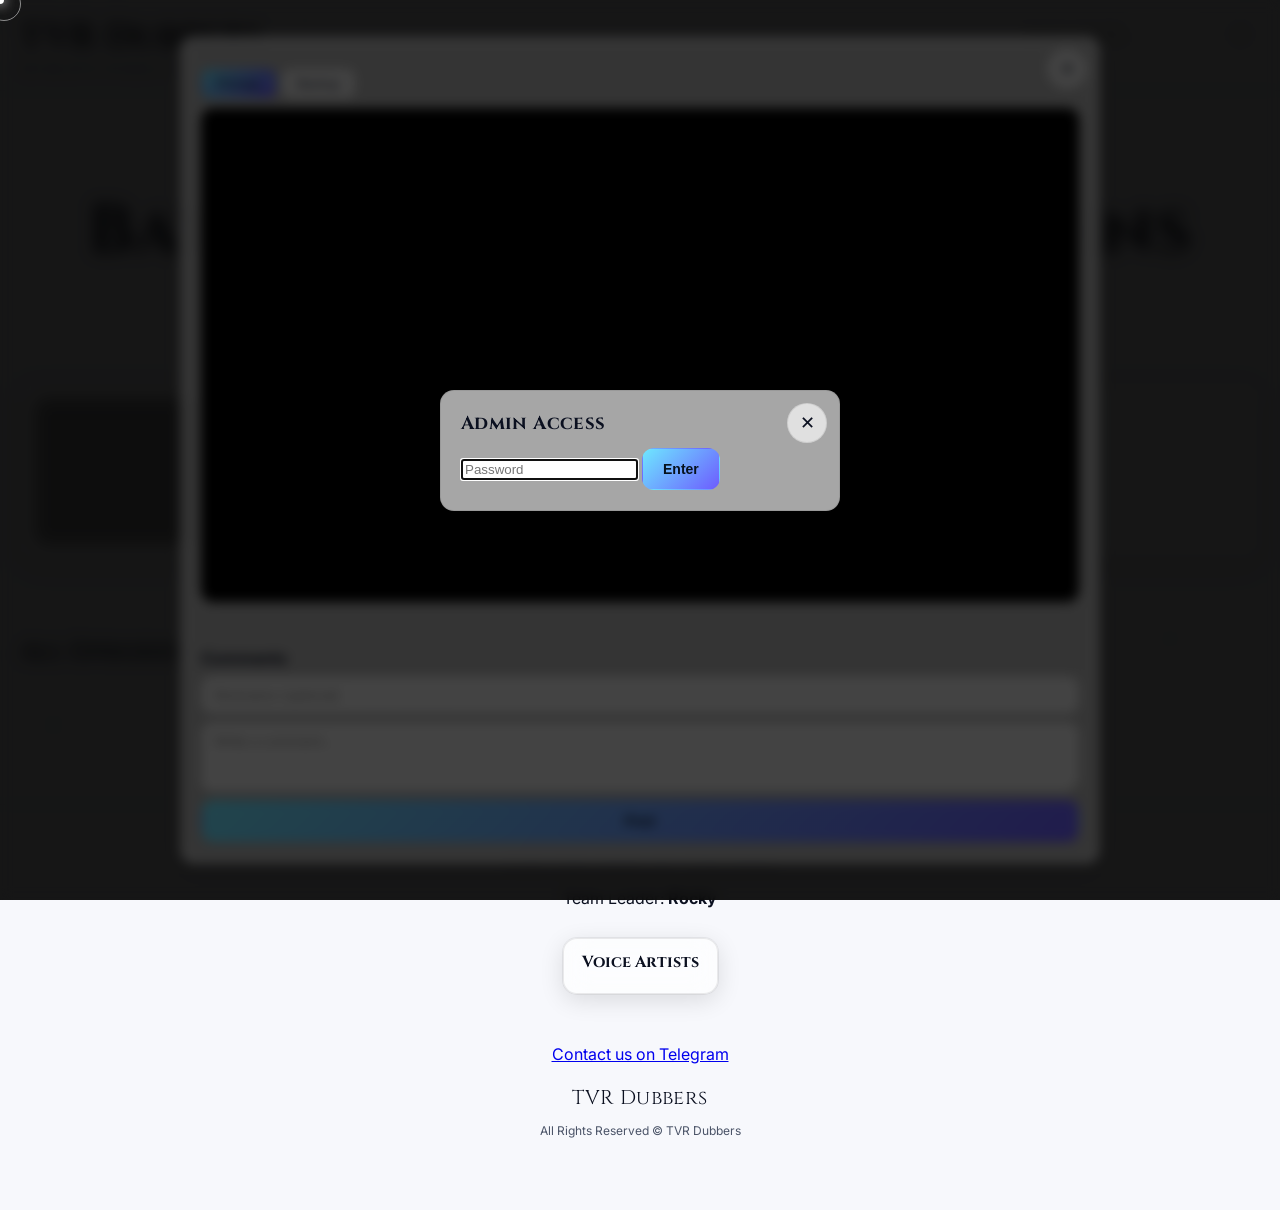
==== index.html @ c74869da "Add files via upload" ====
<!doctype html>
<html lang="en">
<head>
  <meta charset="utf-8" />
  <meta name="viewport" content="width=device-width, initial-scale=1, viewport-fit=cover" />
  <meta name="theme-color" content="#020408" />
  <title>TVR Dubbers — Bangla Donghua</title>
  <meta name="description" content="TVR Dubbers — Bangla-dubbed donghua. We Believe in Quality." />
  <meta property="og:title" content="TVR Dubbers — Bangla Donghua" />
  <meta property="og:description" content="Bangla-dubbed donghua streaming. We Believe in Quality." />
  <meta property="og:type" content="website" />
  <meta name="twitter:card" content="summary_large_image" />
  <link rel="preconnect" href="https://fonts.googleapis.com" />
  <link rel="preconnect" href="https://fonts.gstatic.com" crossorigin />
  <link rel="stylesheet" href="https://fonts.googleapis.com/css2?family=Cinzel:wght@600;800&family=Inter:wght@400;500;600;700&display=swap" />
  <link rel="stylesheet" href="./styles.css" />
  <link rel="icon" href="/favicon.ico" />
</head>
<body class="dark">
  <canvas id="particles" aria-hidden="true"></canvas>
  <div id="cursor-dot" aria-hidden="true"></div>
  <div id="cursor-ring" aria-hidden="true"></div>

  <header class="site-header">
    <div class="brand">
      <h1 id="site-title" class="cycle">TVR Dubbers</h1>
      <p id="site-motto" class="motto">We Believe in Quality</p>
    </div>
    <div class="header-tools">
      <div class="search-wrap">
        <input id="search" type="search" placeholder="Search episodes…" autocomplete="off" />
        <div id="search-results" class="search-results" hidden></div>
      </div>
      <button id="theme-toggle" class="theme-toggle" aria-label="Toggle theme">
        <span class="sun">☀</span><span class="moon">☾</span>
      </button>
    </div>
  </header>

  <main>
    <section class="hero">
      <span class="badge">Now Streaming — in Bangla Dub</span>
      <h2 class="hero-title cycle">Battle Through the Heavens</h2>
      <div class="hero-cta">
        <button id="watch-now" class="btn btn-primary">▶ Watch Now</button>
        <button id="watch-trailer" class="btn btn-ghost">◈ Upcoming Episode</button>
      </div>
    </section>

    <section class="countdown-section" id="countdown-section" hidden>
      <p class="countdown-label">Next Episode In</p>
      <div class="countdown glass">
        <div><span id="cd-days">00</span><small>Days</small></div>
        <div><span id="cd-hours">00</span><small>Hours</small></div>
        <div><span id="cd-mins">00</span><small>Min</small></div>
        <div><span id="cd-secs">00</span><small>Sec</small></div>
      </div>
    </section>

    <section class="special-section" id="special-section">
      <div class="special-tile glass" id="special-tile">
        <div class="special-thumb"><img id="special-thumb-img" alt="" loading="lazy" /></div>
        <div class="special-meta">
          <h3 class="cycle">Special Episode</h3>
          <p id="special-label">Season 1, 18 Episodes 4K</p>
        </div>
      </div>
      <div class="special-strip" id="special-strip"></div>
    </section>

    <section class="episodes-section">
      <div class="section-head">
        <h3 class="cycle">All Episodes</h3>
        <div class="genre-chips" id="genre-chips"></div>
      </div>
      <div class="episode-grid" id="episode-grid">
        <div class="skeleton"></div><div class="skeleton"></div>
        <div class="skeleton"></div><div class="skeleton"></div>
      </div>
    </section>
  </main>

  <footer class="site-footer">
    <p class="caption cycle">For the Fans, by The Fans</p>
    <p class="team-leader">Team Leader: <strong>Rocky</strong></p>
    <div class="artists glass">
      <h4>Voice Artists</h4>
      <ul id="artists-list"></ul>
    </div>
    <div class="socials" id="socials"></div>
    <p class="contact"><a id="contact-telegram" href="#">Contact us on Telegram</a></p>
    <p class="footer-title cycle" id="footer-title">TVR Dubbers</p>
    <p class="rights">All Rights Reserved © <span id="footer-year"></span> TVR Dubbers</p>
  </footer>

  <!-- Special fullscreen -->
  <div id="special-full" class="special-full" hidden>
    <button class="close" id="special-close" aria-label="Close">✕</button>
    <h2 class="cycle">Special Episodes</h2>
    <div class="episode-grid" id="special-full-grid"></div>
  </div>

  <!-- Player modal -->
  <div id="player-modal" class="modal" hidden>
    <div class="modal-panel glass">
      <button class="close" id="player-close" aria-label="Close">✕</button>
      <h3 id="player-title" class="cycle"></h3>
      <div class="server-tabs">
        <button class="tab active" data-server="primary">Primary</button>
        <button class="tab" data-server="backup">Backup</button>
      </div>
      <div class="player-frame">
        <iframe id="player-iframe" allow="autoplay; encrypted-media; fullscreen" allowfullscreen referrerpolicy="no-referrer"></iframe>
      </div>
      <div class="reactions">
        <div class="reaction-bar" id="reaction-bar"></div>
        <div class="reaction-counts" id="reaction-counts"></div>
      </div>
      <div class="comments">
        <h4>Comments</h4>
        <form id="comment-form" class="comment-form">
          <input name="nickname" placeholder="Nickname (optional)" maxlength="40" />
          <textarea name="body" placeholder="Write a comment…" maxlength="800" required></textarea>
          <button type="submit" class="btn btn-primary">Post</button>
        </form>
        <ul id="comment-list" class="comment-list"></ul>
      </div>
      <button id="next-episode" class="btn btn-ghost next-btn">Next Episode ▸</button>
    </div>
  </div>

  <!-- Admin password modal -->
  <div id="admin-modal" class="modal" hidden>
    <div class="modal-panel glass small">
      <button class="close" id="admin-close" aria-label="Close">✕</button>
      <h3 class="cycle">Admin Access</h3>
      <form id="admin-login-form">
        <input type="password" name="password" placeholder="Password" required autofocus />
        <button class="btn btn-primary" type="submit">Enter</button>
        <p id="admin-login-error" class="err" hidden>Incorrect password.</p>
      </form>
    </div>
  </div>

  <!-- Toast -->
  <div id="toast" class="toast" hidden></div>

  <script src="./config.js"></script>
  <script src="./app.js" defer></script>
</body>
</html>
---- styles.css ----
/* TVR Dubbers — dark glassmorphism, GPU-friendly */

:root {
  --bg: #020408;
  --fg: #eef2ff;
  --muted: #9aa3b2;
  --glass-bg: rgba(255, 255, 255, 0.05);
  --glass-border: rgba(255, 255, 255, 0.12);
  --tile-shadow: 0 6px 24px rgba(255, 255, 255, 0.06), 0 0 0 1px rgba(255,255,255,0.05);
  --accent: #6ee7ff;
  --danger: #ff5c7a;
  --radius: 14px;
}
body.light {
  --bg: #f7f8fc;
  --fg: #0b1020;
  --muted: #4b5468;
  --glass-bg: rgba(255, 255, 255, 0.65);
  --glass-border: rgba(0, 0, 0, 0.08);
  --tile-shadow: 0 6px 24px rgba(0, 0, 0, 0.12), 0 0 0 1px rgba(0,0,0,0.06);
}

* { box-sizing: border-box; }
html, body { margin: 0; padding: 0; }
html { scroll-behavior: smooth; }
body {
  background: var(--bg);
  color: var(--fg);
  font-family: "Inter", system-ui, -apple-system, Segoe UI, Roboto, sans-serif;
  min-height: 100vh;
  overflow-x: hidden;
  -webkit-font-smoothing: antialiased;
}

@keyframes cycle {
  0%   { color: #6ee7ff; text-shadow: 0 0 8px rgba(110,231,255,.4); }
  10%  { color: #ffffff; text-shadow: 0 0 12px rgba(255,80,80,.6); }
  20%  { color: #6bff9e; text-shadow: 0 0 12px rgba(107,255,158,.7); }
  30%  { color: #6d5cff; text-shadow: 0 0 10px rgba(109,92,255,.5); }
  40%  { color: #ff4fa3; text-shadow: 0 0 10px rgba(255,79,163,.5); }
  50%  { color: #f3f0e8; text-shadow: none; }
  60%  { color: #ffc7d6; text-shadow: 0 0 10px rgba(255,255,255,.5); }
  70%  { color: #4fa3ff; text-shadow: 0 0 10px rgba(135,206,250,.6); }
  80%  { color: #ffffff; text-shadow: 0 0 10px rgba(255,180,220,.5); }
  100% { color: #6ee7ff; text-shadow: 0 0 8px rgba(110,231,255,.4); }
}
.cycle {
  animation: cycle 18s linear infinite;
  font-family: "Cinzel", serif;
  letter-spacing: 0.02em;
  will-change: color, text-shadow;
}

@keyframes edge-cycle {
  0%   { box-shadow: var(--tile-shadow), 0 0 0 1px rgba(110,231,255,.5); }
  25%  { box-shadow: var(--tile-shadow), 0 0 0 1px rgba(107,255,158,.5); }
  50%  { box-shadow: var(--tile-shadow), 0 0 0 1px rgba(255,79,163,.5); }
  75%  { box-shadow: var(--tile-shadow), 0 0 0 1px rgba(79,163,255,.5); }
  100% { box-shadow: var(--tile-shadow), 0 0 0 1px rgba(110,231,255,.5); }
}

#particles { position: fixed; inset: 0; z-index: 0; pointer-events: none; }
main, header, footer, .modal, .special-full { position: relative; z-index: 1; }

#cursor-dot, #cursor-ring {
  position: fixed; top: 0; left: 0; pointer-events: none;
  z-index: 9999; will-change: transform; transform: translate3d(-100px,-100px,0);
}
#cursor-dot {
  width: 8px; height: 8px; border-radius: 50%;
  background: #fff; box-shadow: 0 0 12px #fff, 0 0 24px rgba(255,255,255,.5);
}
#cursor-ring {
  width: 34px; height: 34px; border-radius: 50%;
  border: 1px solid rgba(255,255,255,.5); margin: -13px 0 0 -13px;
  transition: width .2s ease, height .2s ease, border-color .2s ease;
}
@media (hover: none) { #cursor-dot, #cursor-ring { display: none; } }

.tap-burst {
  position: fixed; width: 18px; height: 18px; border-radius: 50%;
  background: rgba(110,231,255,.9); box-shadow: 0 0 20px rgba(110,231,255,.7);
  pointer-events: none; z-index: 9998;
  animation: tap 700ms ease-out forwards;
}
@keyframes tap {
  0%   { transform: translate(-50%, -50%) scale(.5); opacity: 1; }
  100% { transform: translate(-50%, -140%) scale(1.4); opacity: 0; }
}

.glass {
  background: var(--glass-bg);
  border: 1px solid var(--glass-border);
  backdrop-filter: blur(14px) saturate(140%);
  border-radius: var(--radius);
  box-shadow: var(--tile-shadow);
}

.site-header {
  position: sticky; top: 0; z-index: 20;
  display: flex; justify-content: space-between; align-items: flex-start;
  gap: 12px; padding: 14px 20px;
  background: color-mix(in oklab, var(--bg) 80%, transparent);
  backdrop-filter: blur(10px);
  border-bottom: 1px solid var(--glass-border);
}
.brand h1 { font-size: clamp(22px, 4vw, 34px); margin: 0; cursor: pointer; user-select: none; }
.brand .motto { margin: 2px 0 0; font-size: 11px; letter-spacing: .12em; text-transform: uppercase; color: var(--muted); }
.header-tools { display: flex; align-items: center; gap: 10px; }
.search-wrap { position: relative; }
#search {
  padding: 8px 12px; border-radius: 999px;
  background: var(--glass-bg); color: var(--fg);
  border: 1px solid var(--glass-border); outline: none;
  min-width: 160px; font-size: 14px;
}
.search-results {
  position: absolute; right: 0; top: calc(100% + 6px); min-width: 260px;
  max-height: 340px; overflow: auto; padding: 6px;
  background: var(--glass-bg); border: 1px solid var(--glass-border);
  border-radius: 12px; backdrop-filter: blur(14px);
}
.search-result { display: flex; gap: 8px; padding: 6px; align-items: center; cursor: pointer; border-radius: 8px; }
.search-result:hover { background: rgba(255,255,255,.06); }
.search-result img { width: 60px; height: 34px; object-fit: cover; border-radius: 6px; }
.search-result span { font-size: 13px; }
.no-match { padding: 10px; font-size: 13px; color: var(--muted); text-align: center; }

.theme-toggle {
  width: 40px; height: 40px; border-radius: 50%;
  background: var(--glass-bg); border: 1px solid var(--glass-border);
  color: var(--fg); cursor: pointer; font-size: 16px;
}
.theme-toggle .sun { display: none; } body.light .theme-toggle .sun { display: inline; }
body.light .theme-toggle .moon { display: none; }

.hero { padding: 60px 20px 30px; text-align: center; animation: fade-up .8s ease both; }
.badge {
  display: inline-block; padding: 6px 14px; border-radius: 999px;
  background: var(--glass-bg); border: 1px solid var(--glass-border);
  font-size: 12px; letter-spacing: .1em; text-transform: uppercase; color: var(--muted);
}
.hero-title { font-size: clamp(34px, 7vw, 68px); margin: 16px 0 24px; line-height: 1.05; }
.hero-cta { display: flex; gap: 12px; justify-content: center; flex-wrap: wrap; }

.btn {
  padding: 12px 20px; border-radius: 12px; border: 1px solid var(--glass-border);
  background: var(--glass-bg); color: var(--fg); cursor: pointer;
  font-weight: 600; font-size: 14px; transition: transform .2s ease, background .2s ease;
}
.btn:hover { transform: translateY(-2px); }
.btn-primary { background: linear-gradient(135deg, #6ee7ff, #6d5cff); color: #06121e; border-color: transparent; }
.btn-ghost { background: var(--glass-bg); }

.countdown-section { padding: 20px; text-align: center; }
.countdown-label { color: var(--muted); text-transform: uppercase; letter-spacing: .18em; font-size: 11px; }
.countdown { display: inline-flex; gap: 20px; padding: 16px 28px; margin-top: 10px; animation: edge-cycle 12s linear infinite; }
.countdown > div { display: flex; flex-direction: column; align-items: center; min-width: 56px; }
.countdown span { font-family: "Cinzel", serif; font-size: 30px; font-weight: 800; }
.countdown small { color: var(--muted); font-size: 11px; text-transform: uppercase; letter-spacing: .15em; }

.special-section { padding: 20px; }
.special-tile { display: flex; gap: 14px; align-items: center; padding: 14px; cursor: pointer; animation: edge-cycle 14s linear infinite; margin-bottom: 14px; }
.special-thumb { width: 40%; max-width: 260px; aspect-ratio: 16 / 9; overflow: hidden; border-radius: 12px; background: #0006; }
.special-thumb img { width: 100%; height: 100%; object-fit: cover; display: block; }
.special-meta h3 { margin: 0 0 6px; font-size: 22px; }
.special-meta p { margin: 0; color: var(--muted); font-size: 13px; }
.special-strip { display: flex; gap: 12px; overflow-x: auto; padding: 6px 2px 16px; scroll-snap-type: x mandatory; }
.special-strip .tile { min-width: 240px; scroll-snap-align: start; }

.special-full { position: fixed; inset: 0; z-index: 50; background: var(--bg); padding: 60px 20px 40px; overflow: auto; }
.special-full .close, .modal .close {
  position: absolute; top: 12px; right: 12px; width: 40px; height: 40px;
  border-radius: 50%; background: var(--glass-bg); border: 1px solid var(--glass-border);
  color: var(--fg); font-size: 18px; cursor: pointer;
}
.special-full h2 { text-align: center; margin-top: 0; }

.episodes-section { padding: 20px; }
.section-head { display: flex; justify-content: space-between; align-items: center; gap: 12px; margin-bottom: 14px; flex-wrap: wrap; }
.section-head h3 { margin: 0; font-size: 24px; }
.genre-chips { display: flex; gap: 6px; flex-wrap: wrap; }
.chip { padding: 6px 12px; border-radius: 999px; font-size: 12px; background: var(--glass-bg); border: 1px solid var(--glass-border); cursor: pointer; color: var(--fg); }
.chip.active { background: linear-gradient(135deg, #6ee7ff, #6d5cff); color: #06121e; border-color: transparent; }

.episode-grid { display: grid; grid-template-columns: repeat(2, 1fr); gap: 14px; }
@media (max-width: 420px) { .episode-grid { grid-template-columns: 1fr; } }

.tile {
  overflow: hidden; cursor: pointer;
  animation: edge-cycle 16s linear infinite, fade-up .6s ease both;
  background: var(--glass-bg); border: 1px solid var(--glass-border);
  border-radius: var(--radius); backdrop-filter: blur(12px);
  transition: transform .25s ease; will-change: transform;
}
.tile:hover { transform: translateY(-4px); }
.tile .thumb { aspect-ratio: 16 / 9; background: #0008; overflow: hidden; position: relative; }
.tile .thumb img { width: 100%; height: 100%; object-fit: cover; display: block; }
.tile .genre { position: absolute; top: 8px; left: 8px; padding: 3px 8px; font-size: 10px; background: rgba(0,0,0,.5); border-radius: 999px; text-transform: uppercase; letter-spacing: .1em; }
.tile .new-badge, .tile .resume-badge { position: absolute; top: 8px; right: 8px; padding: 3px 8px; font-size: 10px; background: linear-gradient(135deg,#ff4fa3,#6d5cff); border-radius: 999px; }
.tile .resume-badge { background: linear-gradient(135deg,#6ee7ff,#6bff9e); color: #06121e; }
.tile .meta { padding: 10px 12px 14px; }
.tile .meta h4 { margin: 0 0 4px; font-size: 15px; font-weight: 600; line-height: 1.25; }
.tile .meta small { color: var(--muted); font-size: 12px; }

.skeleton {
  aspect-ratio: 16 / 9; border-radius: var(--radius);
  background: linear-gradient(90deg, rgba(255,255,255,.04), rgba(255,255,255,.10), rgba(255,255,255,.04));
  background-size: 200% 100%; animation: shimmer 1.4s linear infinite;
}
@keyframes shimmer { 0%{background-position:200% 0} 100%{background-position:-200% 0} }
@keyframes fade-up { from { opacity: 0; transform: translateY(12px);} to { opacity: 1; transform: none; } }

.site-footer { padding: 40px 20px 60px; text-align: center; border-top: 1px solid var(--glass-border); margin-top: 40px; }
.site-footer .caption { font-size: 20px; margin: 0 0 10px; }
.artists { display: inline-block; margin: 14px auto; padding: 12px 18px; max-width: 640px; }
.artists h4 { margin: 0 0 8px; font-family: "Cinzel", serif; }
.artists ul { list-style: none; padding: 0; margin: 0; display: flex; gap: 6px 14px; flex-wrap: wrap; justify-content: center; }
.artists li { font-size: 13px; color: var(--muted); }
.socials { display: flex; gap: 12px; justify-content: center; flex-wrap: wrap; margin: 18px 0; }
.socials a {
  width: 42px; height: 42px; border-radius: 50%;
  display: inline-flex; align-items: center; justify-content: center;
  background: var(--glass-bg); border: 1px solid var(--glass-border);
  color: var(--fg); text-decoration: none; font-size: 18px; transition: transform .2s ease;
}
.socials a:hover { transform: translateY(-3px); }
.footer-title { font-size: 20px; margin: 20px 0 6px; }
.rights { color: var(--muted); font-size: 12px; }

.modal {
  position: fixed; inset: 0; z-index: 100;
  background: rgba(0,0,0,.7); backdrop-filter: blur(6px);
  display: flex; align-items: center; justify-content: center;
  padding: 12px; overflow: auto;
}
.modal-panel { width: min(920px, 100%); max-height: 92vh; overflow: auto; padding: 20px; position: relative; animation: fade-up .35s ease both; }
.modal-panel.small { max-width: 400px; }
.modal-panel h3 { margin: 0 30px 12px 0; }

.server-tabs { display: flex; gap: 6px; margin-bottom: 10px; }
.server-tabs .tab { padding: 6px 14px; border-radius: 8px; font-size: 13px; background: var(--glass-bg); border: 1px solid var(--glass-border); cursor: pointer; color: var(--fg); }
.server-tabs .tab.active { background: linear-gradient(135deg,#6ee7ff,#6d5cff); color: #06121e; }

.player-frame { aspect-ratio: 16 / 9; background: #000; border-radius: 12px; overflow: hidden; }
.player-frame iframe { width: 100%; height: 100%; border: 0; display: block; }

.reactions { margin: 16px 0 6px; }
.reaction-bar { display: flex; gap: 8px; flex-wrap: wrap; }
.reaction-bar button {
  font-size: 22px; padding: 6px 10px; border-radius: 10px;
  background: var(--glass-bg); border: 1px solid var(--glass-border); cursor: pointer;
  transition: transform .2s ease;
}
.reaction-bar button.active { background: linear-gradient(135deg,#ff4fa3,#6d5cff); }
.reaction-bar button:hover { transform: translateY(-3px); }
.reaction-counts { display: flex; gap: 12px; flex-wrap: wrap; margin-top: 10px; color: var(--muted); font-size: 13px; }
.reaction-fly {
  position: fixed; z-index: 999; font-size: 26px; pointer-events: none;
  animation: fly-up 900ms ease-out forwards;
}
@keyframes fly-up {
  0% { transform: translate(-50%, 0) scale(1); opacity: 1; }
  100% { transform: translate(-50%, -140px) scale(1.6); opacity: 0; }
}

.comments h4 { margin: 20px 0 8px; }
.comment-form { display: grid; gap: 8px; margin-bottom: 12px; }
.comment-form input, .comment-form textarea {
  padding: 10px 12px; border-radius: 10px;
  background: var(--glass-bg); border: 1px solid var(--glass-border);
  color: var(--fg); font-family: inherit; resize: vertical;
}
.comment-form textarea { min-height: 70px; }
.comment-list { list-style: none; padding: 0; margin: 0; display: grid; gap: 8px; max-height: 260px; overflow: auto; }
.comment-list li { padding: 10px 12px; border-radius: 10px; background: var(--glass-bg); border: 1px solid var(--glass-border); }
.comment-list li strong { display: block; font-size: 12px; color: var(--muted); margin-bottom: 4px; }
.next-btn { margin-top: 14px; width: 100%; }

.err { color: var(--danger); font-size: 13px; margin-top: 8px; }

.toast {
  position: fixed; bottom: 24px; left: 50%; transform: translateX(-50%);
  padding: 10px 16px; border-radius: 999px;
  background: var(--glass-bg); border: 1px solid var(--glass-border);
  backdrop-filter: blur(10px); z-index: 200; font-size: 14px;
  animation: fade-up .3s ease both;
}

.admin-body { padding-bottom: 60px; }
.admin-main { max-width: 900px; margin: 20px auto; padding: 0 16px; display: grid; gap: 16px; }
.card { padding: 18px; }
.admin-tabs { display: flex; gap: 6px; flex-wrap: wrap; }
.admin-tabs button {
  padding: 8px 14px; border-radius: 999px; cursor: pointer;
  background: var(--glass-bg); border: 1px solid var(--glass-border); color: var(--fg); font-size: 13px;
}
.admin-tabs button.active { background: linear-gradient(135deg,#6ee7ff,#6d5cff); color: #06121e; }
.grid-form { display: grid; gap: 10px; }
.grid-form label { display: grid; gap: 4px; font-size: 13px; color: var(--muted); }
.grid-form input, .grid-form textarea, .grid-form select {
  padding: 10px 12px; border-radius: 10px;
  background: var(--glass-bg); border: 1px solid var(--glass-border);
  color: var(--fg); font-family: inherit;
}
.grid-form textarea { min-height: 60px; }
.items-list { list-style: none; padding: 0; margin: 12px 0 0; display: grid; gap: 8px; }
.items-list li {
  padding: 10px 12px; border-radius: 10px; display: flex; justify-content: space-between; gap: 10px; align-items: center;
  background: var(--glass-bg); border: 1px solid var(--glass-border);
}
.items-list button { padding: 6px 10px; border-radius: 8px; border: 1px solid var(--glass-border); background: var(--glass-bg); color: var(--fg); cursor: pointer; font-size: 12px; }
.items-list button.danger { color: var(--danger); }

@media (max-width: 640px) {
  .site-header { flex-direction: column; align-items: stretch; }
  .header-tools { justify-content: flex-end; }
  #search { width: 100%; }
}
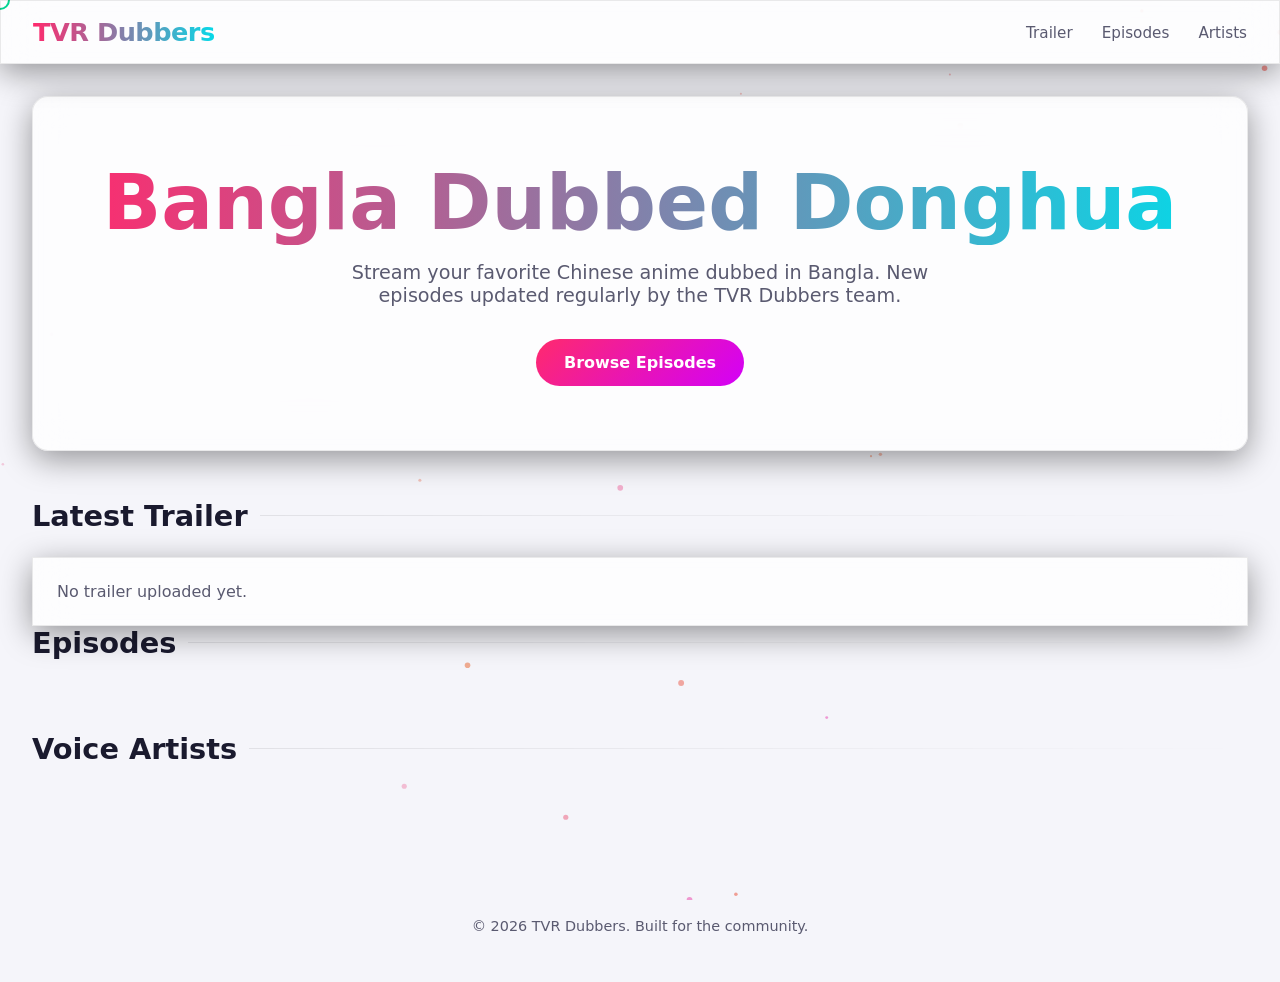
==== commit 6b987017: "Add files via upload" ====
--- a/index.html
+++ b/index.html
@@ -1,151 +1,90 @@
-<!doctype html>
+<!DOCTYPE html>
 <html lang="en">
 <head>
-  <meta charset="utf-8" />
-  <meta name="viewport" content="width=device-width, initial-scale=1, viewport-fit=cover" />
-  <meta name="theme-color" content="#020408" />
-  <title>TVR Dubbers — Bangla Donghua</title>
-  <meta name="description" content="TVR Dubbers — Bangla-dubbed donghua. We Believe in Quality." />
-  <meta property="og:title" content="TVR Dubbers — Bangla Donghua" />
-  <meta property="og:description" content="Bangla-dubbed donghua streaming. We Believe in Quality." />
-  <meta property="og:type" content="website" />
-  <meta name="twitter:card" content="summary_large_image" />
-  <link rel="preconnect" href="https://fonts.googleapis.com" />
-  <link rel="preconnect" href="https://fonts.gstatic.com" crossorigin />
-  <link rel="stylesheet" href="https://fonts.googleapis.com/css2?family=Cinzel:wght@600;800&family=Inter:wght@400;500;600;700&display=swap" />
-  <link rel="stylesheet" href="./styles.css" />
-  <link rel="icon" href="/favicon.ico" />
+  <meta charset="UTF-8">
+  <meta name="viewport" content="width=device-width, initial-scale=1.0">
+  <title>TVR Dubbers - Bangla Dubbed Donghua</title>
+  <meta name="description" content="Watch Bangla-dubbed donghua anime episodes on TVR Dubbers.">
+  <meta property="og:title" content="TVR Dubbers">
+  <meta property="og:description" content="Watch Bangla-dubbed donghua anime episodes.">
+  <meta property="og:type" content="website">
+  <meta name="twitter:card" content="summary_large_image">
+  <link rel="stylesheet" href="styles.css">
+  <link rel="icon" href="data:image/svg+xml,<svg xmlns=%22http://www.w3.org/2000/svg%22 viewBox=%220 0 100 100%22><text y=%22.9em%22 font-size=%2290%22>📺</text></svg>">
 </head>
-<body class="dark">
-  <canvas id="particles" aria-hidden="true"></canvas>
-  <div id="cursor-dot" aria-hidden="true"></div>
-  <div id="cursor-ring" aria-hidden="true"></div>
+<body>
+  <canvas id="particles"></canvas>
+  <div class="custom-cursor" id="cursor"></div>
 
-  <header class="site-header">
-    <div class="brand">
-      <h1 id="site-title" class="cycle">TVR Dubbers</h1>
-      <p id="site-motto" class="motto">We Believe in Quality</p>
-    </div>
-    <div class="header-tools">
-      <div class="search-wrap">
-        <input id="search" type="search" placeholder="Search episodes…" autocomplete="off" />
-        <div id="search-results" class="search-results" hidden></div>
-      </div>
-      <button id="theme-toggle" class="theme-toggle" aria-label="Toggle theme">
-        <span class="sun">☀</span><span class="moon">☾</span>
-      </button>
-    </div>
+  <header class="glass">
+    <div class="logo" id="logo">TVR Dubbers</div>
+    <nav>
+      <a href="#trailer">Trailer</a>
+      <a href="#episodes">Episodes</a>
+      <a href="#artists">Artists</a>
+    </nav>
   </header>
 
   <main>
-    <section class="hero">
-      <span class="badge">Now Streaming — in Bangla Dub</span>
-      <h2 class="hero-title cycle">Battle Through the Heavens</h2>
-      <div class="hero-cta">
-        <button id="watch-now" class="btn btn-primary">▶ Watch Now</button>
-        <button id="watch-trailer" class="btn btn-ghost">◈ Upcoming Episode</button>
-      </div>
+    <section class="hero glass">
+      <h1>Bangla Dubbed Donghua</h1>
+      <p>Stream your favorite Chinese anime dubbed in Bangla. New episodes updated regularly by the TVR Dubbers team.</p>
+      <a href="#episodes" class="btn btn-primary">Browse Episodes</a>
     </section>
 
-    <section class="countdown-section" id="countdown-section" hidden>
-      <p class="countdown-label">Next Episode In</p>
-      <div class="countdown glass">
-        <div><span id="cd-days">00</span><small>Days</small></div>
-        <div><span id="cd-hours">00</span><small>Hours</small></div>
-        <div><span id="cd-mins">00</span><small>Min</small></div>
-        <div><span id="cd-secs">00</span><small>Sec</small></div>
+    <section id="trailer">
+      <h2 class="section-title">Latest Trailer</h2>
+      <div class="trailer-card glass" id="trailer-card" style="display:none">
+        <img id="trailer-thumb" class="trailer-thumb" alt="Trailer thumbnail">
+        <div class="trailer-overlay">
+          <div class="play-icon">▶</div>
+        </div>
       </div>
+      <p id="trailer-empty" class="glass" style="padding:1.5rem; color:var(--muted)">No trailer uploaded yet.</p>
     </section>
 
-    <section class="special-section" id="special-section">
-      <div class="special-tile glass" id="special-tile">
-        <div class="special-thumb"><img id="special-thumb-img" alt="" loading="lazy" /></div>
-        <div class="special-meta">
-          <h3 class="cycle">Special Episode</h3>
-          <p id="special-label">Season 1, 18 Episodes 4K</p>
-        </div>
-      </div>
-      <div class="special-strip" id="special-strip"></div>
+    <section id="episodes">
+      <h2 class="section-title">Episodes</h2>
+      <div class="episodes-grid" id="episodes-grid"></div>
+      <p id="episodes-empty" class="glass" style="padding:1.5rem; color:var(--muted); display:none">No episodes uploaded yet.</p>
     </section>
 
-    <section class="episodes-section">
-      <div class="section-head">
-        <h3 class="cycle">All Episodes</h3>
-        <div class="genre-chips" id="genre-chips"></div>
-      </div>
-      <div class="episode-grid" id="episode-grid">
-        <div class="skeleton"></div><div class="skeleton"></div>
-        <div class="skeleton"></div><div class="skeleton"></div>
-      </div>
+    <section id="artists">
+      <h2 class="section-title">Voice Artists</h2>
+      <div class="artists-grid" id="artists-grid"></div>
+      <p id="artists-empty" class="glass" style="padding:1.5rem; color:var(--muted); display:none">No voice artists added yet.</p>
     </section>
   </main>
 
-  <footer class="site-footer">
-    <p class="caption cycle">For the Fans, by The Fans</p>
-    <p class="team-leader">Team Leader: <strong>Rocky</strong></p>
-    <div class="artists glass">
-      <h4>Voice Artists</h4>
-      <ul id="artists-list"></ul>
-    </div>
-    <div class="socials" id="socials"></div>
-    <p class="contact"><a id="contact-telegram" href="#">Contact us on Telegram</a></p>
-    <p class="footer-title cycle" id="footer-title">TVR Dubbers</p>
-    <p class="rights">All Rights Reserved © <span id="footer-year"></span> TVR Dubbers</p>
+  <footer>
+    <p>© <span id="year"></span> TVR Dubbers. Built for the community.</p>
   </footer>
 
-  <!-- Special fullscreen -->
-  <div id="special-full" class="special-full" hidden>
-    <button class="close" id="special-close" aria-label="Close">✕</button>
-    <h2 class="cycle">Special Episodes</h2>
-    <div class="episode-grid" id="special-full-grid"></div>
-  </div>
-
-  <!-- Player modal -->
-  <div id="player-modal" class="modal" hidden>
-    <div class="modal-panel glass">
-      <button class="close" id="player-close" aria-label="Close">✕</button>
-      <h3 id="player-title" class="cycle"></h3>
-      <div class="server-tabs">
-        <button class="tab active" data-server="primary">Primary</button>
-        <button class="tab" data-server="backup">Backup</button>
+  <!-- Player Modal -->
+  <div class="modal-overlay" id="modal">
+    <div class="modal glass">
+      <button class="modal-close" id="modal-close">&times;</button>
+      <div class="player-wrapper" id="player-wrapper"></div>
+      <div class="modal-body">
+        <h2 id="modal-title">Episode Title</h2>
+        <div class="server-tabs" id="server-tabs"></div>
+        <div class="reactions" id="reactions"></div>
+        <div class="comments-section">
+          <h3>Comments</h3>
+          <form class="comment-form" id="comment-form">
+            <input type="text" id="comment-name" placeholder="Your name" required maxlength="50">
+            <textarea id="comment-text" placeholder="Write a comment..." required maxlength="500"></textarea>
+            <button type="submit" class="btn btn-primary">Post Comment</button>
+          </form>
+          <div id="comments-list"></div>
+        </div>
+        <h3>More Episodes</h3>
+        <div class="adjacent-episodes" id="adjacent-episodes"></div>
       </div>
-      <div class="player-frame">
-        <iframe id="player-iframe" allow="autoplay; encrypted-media; fullscreen" allowfullscreen referrerpolicy="no-referrer"></iframe>
-      </div>
-      <div class="reactions">
-        <div class="reaction-bar" id="reaction-bar"></div>
-        <div class="reaction-counts" id="reaction-counts"></div>
-      </div>
-      <div class="comments">
-        <h4>Comments</h4>
-        <form id="comment-form" class="comment-form">
-          <input name="nickname" placeholder="Nickname (optional)" maxlength="40" />
-          <textarea name="body" placeholder="Write a comment…" maxlength="800" required></textarea>
-          <button type="submit" class="btn btn-primary">Post</button>
-        </form>
-        <ul id="comment-list" class="comment-list"></ul>
-      </div>
-      <button id="next-episode" class="btn btn-ghost next-btn">Next Episode ▸</button>
     </div>
   </div>
 
-  <!-- Admin password modal -->
-  <div id="admin-modal" class="modal" hidden>
-    <div class="modal-panel glass small">
-      <button class="close" id="admin-close" aria-label="Close">✕</button>
-      <h3 class="cycle">Admin Access</h3>
-      <form id="admin-login-form">
-        <input type="password" name="password" placeholder="Password" required autofocus />
-        <button class="btn btn-primary" type="submit">Enter</button>
-        <p id="admin-login-error" class="err" hidden>Incorrect password.</p>
-      </form>
-    </div>
-  </div>
-
-  <!-- Toast -->
-  <div id="toast" class="toast" hidden></div>
-
-  <script src="./config.js"></script>
-  <script src="./app.js" defer></script>
+  <script src="config.js"></script>
+  <script src="app.js"></script>
 </body>
-</html>+</html>
--- a/styles.css
+++ b/styles.css
@@ -1,319 +1,591 @@
-/* TVR Dubbers — dark glassmorphism, GPU-friendly */
-
 :root {
-  --bg: #020408;
-  --fg: #eef2ff;
-  --muted: #9aa3b2;
-  --glass-bg: rgba(255, 255, 255, 0.05);
-  --glass-border: rgba(255, 255, 255, 0.12);
-  --tile-shadow: 0 6px 24px rgba(255, 255, 255, 0.06), 0 0 0 1px rgba(255,255,255,0.05);
-  --accent: #6ee7ff;
-  --danger: #ff5c7a;
-  --radius: 14px;
-}
-body.light {
-  --bg: #f7f8fc;
-  --fg: #0b1020;
-  --muted: #4b5468;
-  --glass-bg: rgba(255, 255, 255, 0.65);
-  --glass-border: rgba(0, 0, 0, 0.08);
-  --tile-shadow: 0 6px 24px rgba(0, 0, 0, 0.12), 0 0 0 1px rgba(0,0,0,0.06);
-}
-
-* { box-sizing: border-box; }
-html, body { margin: 0; padding: 0; }
-html { scroll-behavior: smooth; }
+  --bg: #0a0a0f;
+  --surface: rgba(20, 20, 30, 0.7);
+  --surface-2: rgba(30, 30, 45, 0.6);
+  --border: rgba(255, 255, 255, 0.08);
+  --text: #f0f0f5;
+  --muted: #a0a0b0;
+  --accent: #ff2a6d;
+  --accent-2: #05d9e8;
+  --accent-3: #d300f9;
+  --radius: 16px;
+  --shadow: 0 8px 32px rgba(0, 0, 0, 0.4);
+}
+
+* {
+  margin: 0;
+  padding: 0;
+  box-sizing: border-box;
+}
+
+html {
+  scroll-behavior: smooth;
+}
+
 body {
+  font-family: 'Segoe UI', system-ui, -apple-system, sans-serif;
   background: var(--bg);
-  color: var(--fg);
-  font-family: "Inter", system-ui, -apple-system, Segoe UI, Roboto, sans-serif;
+  color: var(--text);
   min-height: 100vh;
   overflow-x: hidden;
-  -webkit-font-smoothing: antialiased;
-}
-
-@keyframes cycle {
-  0%   { color: #6ee7ff; text-shadow: 0 0 8px rgba(110,231,255,.4); }
-  10%  { color: #ffffff; text-shadow: 0 0 12px rgba(255,80,80,.6); }
-  20%  { color: #6bff9e; text-shadow: 0 0 12px rgba(107,255,158,.7); }
-  30%  { color: #6d5cff; text-shadow: 0 0 10px rgba(109,92,255,.5); }
-  40%  { color: #ff4fa3; text-shadow: 0 0 10px rgba(255,79,163,.5); }
-  50%  { color: #f3f0e8; text-shadow: none; }
-  60%  { color: #ffc7d6; text-shadow: 0 0 10px rgba(255,255,255,.5); }
-  70%  { color: #4fa3ff; text-shadow: 0 0 10px rgba(135,206,250,.6); }
-  80%  { color: #ffffff; text-shadow: 0 0 10px rgba(255,180,220,.5); }
-  100% { color: #6ee7ff; text-shadow: 0 0 8px rgba(110,231,255,.4); }
-}
-.cycle {
-  animation: cycle 18s linear infinite;
-  font-family: "Cinzel", serif;
-  letter-spacing: 0.02em;
-  will-change: color, text-shadow;
-}
-
-@keyframes edge-cycle {
-  0%   { box-shadow: var(--tile-shadow), 0 0 0 1px rgba(110,231,255,.5); }
-  25%  { box-shadow: var(--tile-shadow), 0 0 0 1px rgba(107,255,158,.5); }
-  50%  { box-shadow: var(--tile-shadow), 0 0 0 1px rgba(255,79,163,.5); }
-  75%  { box-shadow: var(--tile-shadow), 0 0 0 1px rgba(79,163,255,.5); }
-  100% { box-shadow: var(--tile-shadow), 0 0 0 1px rgba(110,231,255,.5); }
-}
-
-#particles { position: fixed; inset: 0; z-index: 0; pointer-events: none; }
-main, header, footer, .modal, .special-full { position: relative; z-index: 1; }
-
-#cursor-dot, #cursor-ring {
-  position: fixed; top: 0; left: 0; pointer-events: none;
-  z-index: 9999; will-change: transform; transform: translate3d(-100px,-100px,0);
-}
-#cursor-dot {
-  width: 8px; height: 8px; border-radius: 50%;
-  background: #fff; box-shadow: 0 0 12px #fff, 0 0 24px rgba(255,255,255,.5);
-}
-#cursor-ring {
-  width: 34px; height: 34px; border-radius: 50%;
-  border: 1px solid rgba(255,255,255,.5); margin: -13px 0 0 -13px;
-  transition: width .2s ease, height .2s ease, border-color .2s ease;
-}
-@media (hover: none) { #cursor-dot, #cursor-ring { display: none; } }
+  cursor: none;
+}
+
+#particles {
+  position: fixed;
+  inset: 0;
+  z-index: 0;
+  pointer-events: none;
+}
+
+.custom-cursor {
+  position: fixed;
+  width: 20px;
+  height: 20px;
+  border: 2px solid var(--accent);
+  border-radius: 50%;
+  pointer-events: none;
+  z-index: 9999;
+  transform: translate(-50%, -50%);
+  transition: width 0.2s, height 0.2s, background 0.2s;
+  mix-blend-mode: difference;
+}
+
+.custom-cursor.hover {
+  width: 40px;
+  height: 40px;
+  background: rgba(255, 42, 109, 0.2);
+}
 
 .tap-burst {
-  position: fixed; width: 18px; height: 18px; border-radius: 50%;
-  background: rgba(110,231,255,.9); box-shadow: 0 0 20px rgba(110,231,255,.7);
-  pointer-events: none; z-index: 9998;
-  animation: tap 700ms ease-out forwards;
-}
-@keyframes tap {
-  0%   { transform: translate(-50%, -50%) scale(.5); opacity: 1; }
-  100% { transform: translate(-50%, -140%) scale(1.4); opacity: 0; }
+  position: fixed;
+  pointer-events: none;
+  z-index: 9998;
+}
+
+.tap-burst span {
+  position: absolute;
+  width: 6px;
+  height: 6px;
+  border-radius: 50%;
+  background: var(--accent);
+  animation: burst 0.6s ease-out forwards;
+}
+
+@keyframes burst {
+  to {
+    transform: translate(var(--tx), var(--ty)) scale(0);
+    opacity: 0;
+  }
 }
 
 .glass {
-  background: var(--glass-bg);
-  border: 1px solid var(--glass-border);
-  backdrop-filter: blur(14px) saturate(140%);
+  background: var(--surface);
+  backdrop-filter: blur(20px);
+  -webkit-backdrop-filter: blur(20px);
+  border: 1px solid var(--border);
+  box-shadow: var(--shadow);
+}
+
+header {
+  position: sticky;
+  top: 0;
+  z-index: 100;
+  padding: 1rem 2rem;
+  display: flex;
+  align-items: center;
+  justify-content: space-between;
+}
+
+.logo {
+  font-size: 1.6rem;
+  font-weight: 800;
+  letter-spacing: -0.5px;
+  background: linear-gradient(90deg, var(--accent), var(--accent-2), var(--accent-3), var(--accent));
+  background-size: 300% 100%;
+  -webkit-background-clip: text;
+  -webkit-text-fill-color: transparent;
+  animation: gradientMove 6s linear infinite;
+  user-select: none;
+}
+
+@keyframes gradientMove {
+  0% { background-position: 0% 50%; }
+  100% { background-position: 300% 50%; }
+}
+
+nav a {
+  color: var(--muted);
+  text-decoration: none;
+  margin-left: 1.5rem;
+  font-size: 0.95rem;
+  transition: color 0.2s;
+  position: relative;
+}
+
+nav a:hover {
+  color: var(--text);
+}
+
+main {
+  position: relative;
+  z-index: 1;
+  max-width: 1400px;
+  margin: 0 auto;
+  padding: 2rem;
+}
+
+.hero {
+  padding: 4rem 2rem;
+  text-align: center;
   border-radius: var(--radius);
-  box-shadow: var(--tile-shadow);
-}
-
-.site-header {
-  position: sticky; top: 0; z-index: 20;
-  display: flex; justify-content: space-between; align-items: flex-start;
-  gap: 12px; padding: 14px 20px;
-  background: color-mix(in oklab, var(--bg) 80%, transparent);
+  margin-bottom: 3rem;
+}
+
+.hero h1 {
+  font-size: clamp(2.5rem, 6vw, 5rem);
+  font-weight: 900;
+  line-height: 1.1;
+  margin-bottom: 1rem;
+  background: linear-gradient(90deg, var(--accent), var(--accent-2), var(--accent-3), var(--accent));
+  background-size: 300% 100%;
+  -webkit-background-clip: text;
+  -webkit-text-fill-color: transparent;
+  animation: gradientMove 8s linear infinite;
+}
+
+.hero p {
+  color: var(--muted);
+  font-size: 1.2rem;
+  max-width: 600px;
+  margin: 0 auto 2rem;
+}
+
+.btn {
+  display: inline-flex;
+  align-items: center;
+  gap: 0.5rem;
+  padding: 0.85rem 1.75rem;
+  border-radius: 999px;
+  border: none;
+  font-weight: 600;
+  font-size: 1rem;
+  cursor: none;
+  transition: transform 0.2s, box-shadow 0.2s;
+  text-decoration: none;
+}
+
+.btn:hover {
+  transform: translateY(-2px);
+  box-shadow: 0 8px 24px rgba(255, 42, 109, 0.35);
+}
+
+.btn-primary {
+  background: linear-gradient(135deg, var(--accent), var(--accent-3));
+  color: white;
+}
+
+.btn-secondary {
+  background: var(--surface-2);
+  color: var(--text);
+  border: 1px solid var(--border);
+}
+
+.section-title {
+  font-size: 1.8rem;
+  font-weight: 800;
+  margin-bottom: 1.5rem;
+  display: flex;
+  align-items: center;
+  gap: 0.75rem;
+}
+
+.section-title::after {
+  content: '';
+  flex: 1;
+  height: 1px;
+  background: linear-gradient(90deg, var(--border), transparent);
+}
+
+.trailer-card {
+  border-radius: var(--radius);
+  overflow: hidden;
+  margin-bottom: 3rem;
+  position: relative;
+}
+
+.trailer-thumb {
+  width: 100%;
+  aspect-ratio: 16/9;
+  object-fit: cover;
+  display: block;
+}
+
+.trailer-overlay {
+  position: absolute;
+  inset: 0;
+  display: flex;
+  align-items: center;
+  justify-content: center;
+  background: rgba(0,0,0,0.3);
+  transition: background 0.3s;
+}
+
+.trailer-card:hover .trailer-overlay {
+  background: rgba(0,0,0,0.15);
+}
+
+.play-icon {
+  width: 80px;
+  height: 80px;
+  border-radius: 50%;
+  background: rgba(255,255,255,0.15);
   backdrop-filter: blur(10px);
-  border-bottom: 1px solid var(--glass-border);
-}
-.brand h1 { font-size: clamp(22px, 4vw, 34px); margin: 0; cursor: pointer; user-select: none; }
-.brand .motto { margin: 2px 0 0; font-size: 11px; letter-spacing: .12em; text-transform: uppercase; color: var(--muted); }
-.header-tools { display: flex; align-items: center; gap: 10px; }
-.search-wrap { position: relative; }
-#search {
-  padding: 8px 12px; border-radius: 999px;
-  background: var(--glass-bg); color: var(--fg);
-  border: 1px solid var(--glass-border); outline: none;
-  min-width: 160px; font-size: 14px;
-}
-.search-results {
-  position: absolute; right: 0; top: calc(100% + 6px); min-width: 260px;
-  max-height: 340px; overflow: auto; padding: 6px;
-  background: var(--glass-bg); border: 1px solid var(--glass-border);
-  border-radius: 12px; backdrop-filter: blur(14px);
-}
-.search-result { display: flex; gap: 8px; padding: 6px; align-items: center; cursor: pointer; border-radius: 8px; }
-.search-result:hover { background: rgba(255,255,255,.06); }
-.search-result img { width: 60px; height: 34px; object-fit: cover; border-radius: 6px; }
-.search-result span { font-size: 13px; }
-.no-match { padding: 10px; font-size: 13px; color: var(--muted); text-align: center; }
-
-.theme-toggle {
-  width: 40px; height: 40px; border-radius: 50%;
-  background: var(--glass-bg); border: 1px solid var(--glass-border);
-  color: var(--fg); cursor: pointer; font-size: 16px;
-}
-.theme-toggle .sun { display: none; } body.light .theme-toggle .sun { display: inline; }
-body.light .theme-toggle .moon { display: none; }
-
-.hero { padding: 60px 20px 30px; text-align: center; animation: fade-up .8s ease both; }
-.badge {
-  display: inline-block; padding: 6px 14px; border-radius: 999px;
-  background: var(--glass-bg); border: 1px solid var(--glass-border);
-  font-size: 12px; letter-spacing: .1em; text-transform: uppercase; color: var(--muted);
-}
-.hero-title { font-size: clamp(34px, 7vw, 68px); margin: 16px 0 24px; line-height: 1.05; }
-.hero-cta { display: flex; gap: 12px; justify-content: center; flex-wrap: wrap; }
-
-.btn {
-  padding: 12px 20px; border-radius: 12px; border: 1px solid var(--glass-border);
-  background: var(--glass-bg); color: var(--fg); cursor: pointer;
-  font-weight: 600; font-size: 14px; transition: transform .2s ease, background .2s ease;
-}
-.btn:hover { transform: translateY(-2px); }
-.btn-primary { background: linear-gradient(135deg, #6ee7ff, #6d5cff); color: #06121e; border-color: transparent; }
-.btn-ghost { background: var(--glass-bg); }
-
-.countdown-section { padding: 20px; text-align: center; }
-.countdown-label { color: var(--muted); text-transform: uppercase; letter-spacing: .18em; font-size: 11px; }
-.countdown { display: inline-flex; gap: 20px; padding: 16px 28px; margin-top: 10px; animation: edge-cycle 12s linear infinite; }
-.countdown > div { display: flex; flex-direction: column; align-items: center; min-width: 56px; }
-.countdown span { font-family: "Cinzel", serif; font-size: 30px; font-weight: 800; }
-.countdown small { color: var(--muted); font-size: 11px; text-transform: uppercase; letter-spacing: .15em; }
-
-.special-section { padding: 20px; }
-.special-tile { display: flex; gap: 14px; align-items: center; padding: 14px; cursor: pointer; animation: edge-cycle 14s linear infinite; margin-bottom: 14px; }
-.special-thumb { width: 40%; max-width: 260px; aspect-ratio: 16 / 9; overflow: hidden; border-radius: 12px; background: #0006; }
-.special-thumb img { width: 100%; height: 100%; object-fit: cover; display: block; }
-.special-meta h3 { margin: 0 0 6px; font-size: 22px; }
-.special-meta p { margin: 0; color: var(--muted); font-size: 13px; }
-.special-strip { display: flex; gap: 12px; overflow-x: auto; padding: 6px 2px 16px; scroll-snap-type: x mandatory; }
-.special-strip .tile { min-width: 240px; scroll-snap-align: start; }
-
-.special-full { position: fixed; inset: 0; z-index: 50; background: var(--bg); padding: 60px 20px 40px; overflow: auto; }
-.special-full .close, .modal .close {
-  position: absolute; top: 12px; right: 12px; width: 40px; height: 40px;
-  border-radius: 50%; background: var(--glass-bg); border: 1px solid var(--glass-border);
-  color: var(--fg); font-size: 18px; cursor: pointer;
-}
-.special-full h2 { text-align: center; margin-top: 0; }
-
-.episodes-section { padding: 20px; }
-.section-head { display: flex; justify-content: space-between; align-items: center; gap: 12px; margin-bottom: 14px; flex-wrap: wrap; }
-.section-head h3 { margin: 0; font-size: 24px; }
-.genre-chips { display: flex; gap: 6px; flex-wrap: wrap; }
-.chip { padding: 6px 12px; border-radius: 999px; font-size: 12px; background: var(--glass-bg); border: 1px solid var(--glass-border); cursor: pointer; color: var(--fg); }
-.chip.active { background: linear-gradient(135deg, #6ee7ff, #6d5cff); color: #06121e; border-color: transparent; }
-
-.episode-grid { display: grid; grid-template-columns: repeat(2, 1fr); gap: 14px; }
-@media (max-width: 420px) { .episode-grid { grid-template-columns: 1fr; } }
-
-.tile {
-  overflow: hidden; cursor: pointer;
-  animation: edge-cycle 16s linear infinite, fade-up .6s ease both;
-  background: var(--glass-bg); border: 1px solid var(--glass-border);
-  border-radius: var(--radius); backdrop-filter: blur(12px);
-  transition: transform .25s ease; will-change: transform;
-}
-.tile:hover { transform: translateY(-4px); }
-.tile .thumb { aspect-ratio: 16 / 9; background: #0008; overflow: hidden; position: relative; }
-.tile .thumb img { width: 100%; height: 100%; object-fit: cover; display: block; }
-.tile .genre { position: absolute; top: 8px; left: 8px; padding: 3px 8px; font-size: 10px; background: rgba(0,0,0,.5); border-radius: 999px; text-transform: uppercase; letter-spacing: .1em; }
-.tile .new-badge, .tile .resume-badge { position: absolute; top: 8px; right: 8px; padding: 3px 8px; font-size: 10px; background: linear-gradient(135deg,#ff4fa3,#6d5cff); border-radius: 999px; }
-.tile .resume-badge { background: linear-gradient(135deg,#6ee7ff,#6bff9e); color: #06121e; }
-.tile .meta { padding: 10px 12px 14px; }
-.tile .meta h4 { margin: 0 0 4px; font-size: 15px; font-weight: 600; line-height: 1.25; }
-.tile .meta small { color: var(--muted); font-size: 12px; }
-
-.skeleton {
-  aspect-ratio: 16 / 9; border-radius: var(--radius);
-  background: linear-gradient(90deg, rgba(255,255,255,.04), rgba(255,255,255,.10), rgba(255,255,255,.04));
-  background-size: 200% 100%; animation: shimmer 1.4s linear infinite;
-}
-@keyframes shimmer { 0%{background-position:200% 0} 100%{background-position:-200% 0} }
-@keyframes fade-up { from { opacity: 0; transform: translateY(12px);} to { opacity: 1; transform: none; } }
-
-.site-footer { padding: 40px 20px 60px; text-align: center; border-top: 1px solid var(--glass-border); margin-top: 40px; }
-.site-footer .caption { font-size: 20px; margin: 0 0 10px; }
-.artists { display: inline-block; margin: 14px auto; padding: 12px 18px; max-width: 640px; }
-.artists h4 { margin: 0 0 8px; font-family: "Cinzel", serif; }
-.artists ul { list-style: none; padding: 0; margin: 0; display: flex; gap: 6px 14px; flex-wrap: wrap; justify-content: center; }
-.artists li { font-size: 13px; color: var(--muted); }
-.socials { display: flex; gap: 12px; justify-content: center; flex-wrap: wrap; margin: 18px 0; }
-.socials a {
-  width: 42px; height: 42px; border-radius: 50%;
-  display: inline-flex; align-items: center; justify-content: center;
-  background: var(--glass-bg); border: 1px solid var(--glass-border);
-  color: var(--fg); text-decoration: none; font-size: 18px; transition: transform .2s ease;
-}
-.socials a:hover { transform: translateY(-3px); }
-.footer-title { font-size: 20px; margin: 20px 0 6px; }
-.rights { color: var(--muted); font-size: 12px; }
+  display: flex;
+  align-items: center;
+  justify-content: center;
+  font-size: 2rem;
+  color: white;
+  transition: transform 0.3s, background 0.3s;
+}
+
+.trailer-card:hover .play-icon {
+  transform: scale(1.1);
+  background: rgba(255,255,255,0.25);
+}
+
+.episodes-grid {
+  display: grid;
+  grid-template-columns: repeat(auto-fill, minmax(280px, 1fr));
+  gap: 1.5rem;
+  margin-bottom: 3rem;
+}
+
+.episode-card {
+  border-radius: var(--radius);
+  overflow: hidden;
+  transition: transform 0.3s, box-shadow 0.3s;
+  cursor: none;
+}
+
+.episode-card:hover {
+  transform: translateY(-6px);
+  box-shadow: 0 16px 40px rgba(0,0,0,0.5);
+}
+
+.episode-thumb {
+  position: relative;
+  aspect-ratio: 16/9;
+  overflow: hidden;
+}
+
+.episode-thumb img {
+  width: 100%;
+  height: 100%;
+  object-fit: cover;
+  transition: transform 0.5s;
+}
+
+.episode-card:hover .episode-thumb img {
+  transform: scale(1.08);
+}
+
+.episode-badge {
+  position: absolute;
+  top: 0.75rem;
+  left: 0.75rem;
+  background: rgba(0,0,0,0.7);
+  backdrop-filter: blur(8px);
+  padding: 0.35rem 0.75rem;
+  border-radius: 999px;
+  font-size: 0.8rem;
+  font-weight: 700;
+}
+
+.episode-resume {
+  position: absolute;
+  bottom: 0.75rem;
+  right: 0.75rem;
+  background: var(--accent);
+  color: white;
+  padding: 0.25rem 0.6rem;
+  border-radius: 999px;
+  font-size: 0.7rem;
+  font-weight: 700;
+}
+
+.episode-info {
+  padding: 1rem;
+}
+
+.episode-info h3 {
+  font-size: 1.05rem;
+  font-weight: 700;
+  margin-bottom: 0.35rem;
+}
+
+.episode-info p {
+  color: var(--muted);
+  font-size: 0.85rem;
+  line-height: 1.4;
+  display: -webkit-box;
+  -webkit-line-clamp: 2;
+  -webkit-box-orient: vertical;
+  overflow: hidden;
+}
+
+.artists-grid {
+  display: grid;
+  grid-template-columns: repeat(auto-fill, minmax(160px, 1fr));
+  gap: 1.25rem;
+  margin-bottom: 3rem;
+}
+
+.artist-card {
+  border-radius: var(--radius);
+  padding: 1.25rem;
+  text-align: center;
+  transition: transform 0.3s;
+}
+
+.artist-card:hover {
+  transform: translateY(-4px);
+}
+
+.artist-avatar {
+  width: 90px;
+  height: 90px;
+  border-radius: 50%;
+  object-fit: cover;
+  margin: 0 auto 0.75rem;
+  border: 2px solid var(--border);
+}
+
+.artist-card h4 {
+  font-size: 1rem;
+  font-weight: 700;
+}
+
+.artist-card span {
+  color: var(--muted);
+  font-size: 0.8rem;
+}
+
+/* Modal */
+.modal-overlay {
+  position: fixed;
+  inset: 0;
+  background: rgba(0,0,0,0.85);
+  backdrop-filter: blur(10px);
+  z-index: 200;
+  display: flex;
+  align-items: center;
+  justify-content: center;
+  padding: 1rem;
+  opacity: 0;
+  pointer-events: none;
+  transition: opacity 0.3s;
+}
+
+.modal-overlay.active {
+  opacity: 1;
+  pointer-events: auto;
+}
 
 .modal {
-  position: fixed; inset: 0; z-index: 100;
-  background: rgba(0,0,0,.7); backdrop-filter: blur(6px);
-  display: flex; align-items: center; justify-content: center;
-  padding: 12px; overflow: auto;
-}
-.modal-panel { width: min(920px, 100%); max-height: 92vh; overflow: auto; padding: 20px; position: relative; animation: fade-up .35s ease both; }
-.modal-panel.small { max-width: 400px; }
-.modal-panel h3 { margin: 0 30px 12px 0; }
-
-.server-tabs { display: flex; gap: 6px; margin-bottom: 10px; }
-.server-tabs .tab { padding: 6px 14px; border-radius: 8px; font-size: 13px; background: var(--glass-bg); border: 1px solid var(--glass-border); cursor: pointer; color: var(--fg); }
-.server-tabs .tab.active { background: linear-gradient(135deg,#6ee7ff,#6d5cff); color: #06121e; }
-
-.player-frame { aspect-ratio: 16 / 9; background: #000; border-radius: 12px; overflow: hidden; }
-.player-frame iframe { width: 100%; height: 100%; border: 0; display: block; }
-
-.reactions { margin: 16px 0 6px; }
-.reaction-bar { display: flex; gap: 8px; flex-wrap: wrap; }
-.reaction-bar button {
-  font-size: 22px; padding: 6px 10px; border-radius: 10px;
-  background: var(--glass-bg); border: 1px solid var(--glass-border); cursor: pointer;
-  transition: transform .2s ease;
-}
-.reaction-bar button.active { background: linear-gradient(135deg,#ff4fa3,#6d5cff); }
-.reaction-bar button:hover { transform: translateY(-3px); }
-.reaction-counts { display: flex; gap: 12px; flex-wrap: wrap; margin-top: 10px; color: var(--muted); font-size: 13px; }
-.reaction-fly {
-  position: fixed; z-index: 999; font-size: 26px; pointer-events: none;
-  animation: fly-up 900ms ease-out forwards;
-}
-@keyframes fly-up {
-  0% { transform: translate(-50%, 0) scale(1); opacity: 1; }
-  100% { transform: translate(-50%, -140px) scale(1.6); opacity: 0; }
-}
-
-.comments h4 { margin: 20px 0 8px; }
-.comment-form { display: grid; gap: 8px; margin-bottom: 12px; }
-.comment-form input, .comment-form textarea {
-  padding: 10px 12px; border-radius: 10px;
-  background: var(--glass-bg); border: 1px solid var(--glass-border);
-  color: var(--fg); font-family: inherit; resize: vertical;
-}
-.comment-form textarea { min-height: 70px; }
-.comment-list { list-style: none; padding: 0; margin: 0; display: grid; gap: 8px; max-height: 260px; overflow: auto; }
-.comment-list li { padding: 10px 12px; border-radius: 10px; background: var(--glass-bg); border: 1px solid var(--glass-border); }
-.comment-list li strong { display: block; font-size: 12px; color: var(--muted); margin-bottom: 4px; }
-.next-btn { margin-top: 14px; width: 100%; }
-
-.err { color: var(--danger); font-size: 13px; margin-top: 8px; }
-
-.toast {
-  position: fixed; bottom: 24px; left: 50%; transform: translateX(-50%);
-  padding: 10px 16px; border-radius: 999px;
-  background: var(--glass-bg); border: 1px solid var(--glass-border);
-  backdrop-filter: blur(10px); z-index: 200; font-size: 14px;
-  animation: fade-up .3s ease both;
-}
-
-.admin-body { padding-bottom: 60px; }
-.admin-main { max-width: 900px; margin: 20px auto; padding: 0 16px; display: grid; gap: 16px; }
-.card { padding: 18px; }
-.admin-tabs { display: flex; gap: 6px; flex-wrap: wrap; }
-.admin-tabs button {
-  padding: 8px 14px; border-radius: 999px; cursor: pointer;
-  background: var(--glass-bg); border: 1px solid var(--glass-border); color: var(--fg); font-size: 13px;
-}
-.admin-tabs button.active { background: linear-gradient(135deg,#6ee7ff,#6d5cff); color: #06121e; }
-.grid-form { display: grid; gap: 10px; }
-.grid-form label { display: grid; gap: 4px; font-size: 13px; color: var(--muted); }
-.grid-form input, .grid-form textarea, .grid-form select {
-  padding: 10px 12px; border-radius: 10px;
-  background: var(--glass-bg); border: 1px solid var(--glass-border);
-  color: var(--fg); font-family: inherit;
-}
-.grid-form textarea { min-height: 60px; }
-.items-list { list-style: none; padding: 0; margin: 12px 0 0; display: grid; gap: 8px; }
-.items-list li {
-  padding: 10px 12px; border-radius: 10px; display: flex; justify-content: space-between; gap: 10px; align-items: center;
-  background: var(--glass-bg); border: 1px solid var(--glass-border);
-}
-.items-list button { padding: 6px 10px; border-radius: 8px; border: 1px solid var(--glass-border); background: var(--glass-bg); color: var(--fg); cursor: pointer; font-size: 12px; }
-.items-list button.danger { color: var(--danger); }
-
-@media (max-width: 640px) {
-  .site-header { flex-direction: column; align-items: stretch; }
-  .header-tools { justify-content: flex-end; }
-  #search { width: 100%; }
-}
+  width: 100%;
+  max-width: 1000px;
+  max-height: 90vh;
+  overflow-y: auto;
+  border-radius: var(--radius);
+  position: relative;
+}
+
+.modal-close {
+  position: absolute;
+  top: 1rem;
+  right: 1rem;
+  width: 40px;
+  height: 40px;
+  border-radius: 50%;
+  border: none;
+  background: rgba(0,0,0,0.5);
+  color: white;
+  font-size: 1.5rem;
+  cursor: none;
+  z-index: 10;
+  transition: background 0.2s;
+}
+
+.modal-close:hover {
+  background: var(--accent);
+}
+
+.player-wrapper {
+  aspect-ratio: 16/9;
+  background: #000;
+  border-radius: var(--radius) var(--radius) 0 0;
+  overflow: hidden;
+}
+
+.player-wrapper iframe {
+  width: 100%;
+  height: 100%;
+  border: none;
+}
+
+.modal-body {
+  padding: 1.5rem;
+}
+
+.modal-body h2 {
+  font-size: 1.5rem;
+  margin-bottom: 0.5rem;
+}
+
+.server-tabs {
+  display: flex;
+  gap: 0.5rem;
+  margin: 1rem 0;
+  flex-wrap: wrap;
+}
+
+.server-tab {
+  padding: 0.5rem 1rem;
+  border-radius: 999px;
+  border: 1px solid var(--border);
+  background: transparent;
+  color: var(--muted);
+  cursor: none;
+  transition: all 0.2s;
+}
+
+.server-tab.active,
+.server-tab:hover {
+  background: var(--accent);
+  color: white;
+  border-color: var(--accent);
+}
+
+.reactions {
+  display: flex;
+  gap: 0.75rem;
+  margin: 1rem 0;
+  flex-wrap: wrap;
+}
+
+.reaction-btn {
+  display: flex;
+  align-items: center;
+  gap: 0.4rem;
+  padding: 0.5rem 1rem;
+  border-radius: 999px;
+  border: 1px solid var(--border);
+  background: var(--surface-2);
+  color: var(--text);
+  cursor: none;
+  transition: all 0.2s;
+  font-size: 0.95rem;
+}
+
+.reaction-btn:hover {
+  border-color: var(--accent);
+  transform: translateY(-2px);
+}
+
+.reaction-btn.voted {
+  background: var(--accent);
+  border-color: var(--accent);
+}
+
+.fly-up {
+  position: fixed;
+  pointer-events: none;
+  font-size: 1.5rem;
+  animation: flyUp 1s ease-out forwards;
+  z-index: 300;
+}
+
+@keyframes flyUp {
+  0% { opacity: 1; transform: translateY(0) scale(1); }
+  100% { opacity: 0; transform: translateY(-80px) scale(1.5); }
+}
+
+.comments-section {
+  margin-top: 1.5rem;
+}
+
+.comment {
+  padding: 1rem;
+  border-radius: 12px;
+  background: var(--surface-2);
+  margin-bottom: 0.75rem;
+}
+
+.comment strong {
+  color: var(--accent-2);
+}
+
+.comment small {
+  color: var(--muted);
+  display: block;
+  margin-top: 0.25rem;
+}
+
+.comment-form {
+  display: flex;
+  flex-direction: column;
+  gap: 0.75rem;
+  margin-bottom: 1.5rem;
+}
+
+.comment-form input,
+.comment-form textarea {
+  padding: 0.85rem 1rem;
+  border-radius: 12px;
+  border: 1px solid var(--border);
+  background: var(--surface-2);
+  color: var(--text);
+  font-family: inherit;
+  font-size: 0.95rem;
+}
+
+.comment-form textarea {
+  min-height: 80px;
+  resize: vertical;
+}
+
+.adjacent-episodes {
+  display: grid;
+  grid-template-columns: repeat(auto-fill, minmax(200px, 1fr));
+  gap: 1rem;
+  margin-top: 1.5rem;
+}
+
+footer {
+  text-align: center;
+  padding: 3rem 2rem;
+  color: var(--muted);
+  font-size: 0.9rem;
+}
+
+@media (max-width: 768px) {
+  body { cursor: auto; }
+  .custom-cursor { display: none; }
+  header { padding: 1rem; }
+  nav a { margin-left: 1rem; font-size: 0.85rem; }
+  main { padding: 1rem; }
+  .hero { padding: 2.5rem 1rem; }
+}
+
+/* Light mode */
+@media (prefers-color-scheme: light) {
+  :root {
+    --bg: #f5f5fa;
+    --surface: rgba(255, 255, 255, 0.75);
+    --surface-2: rgba(240, 240, 245, 0.8);
+    --border: rgba(0, 0, 0, 0.08);
+    --text: #1a1a2e;
+    --muted: #5a5a70;
+  }
+}
